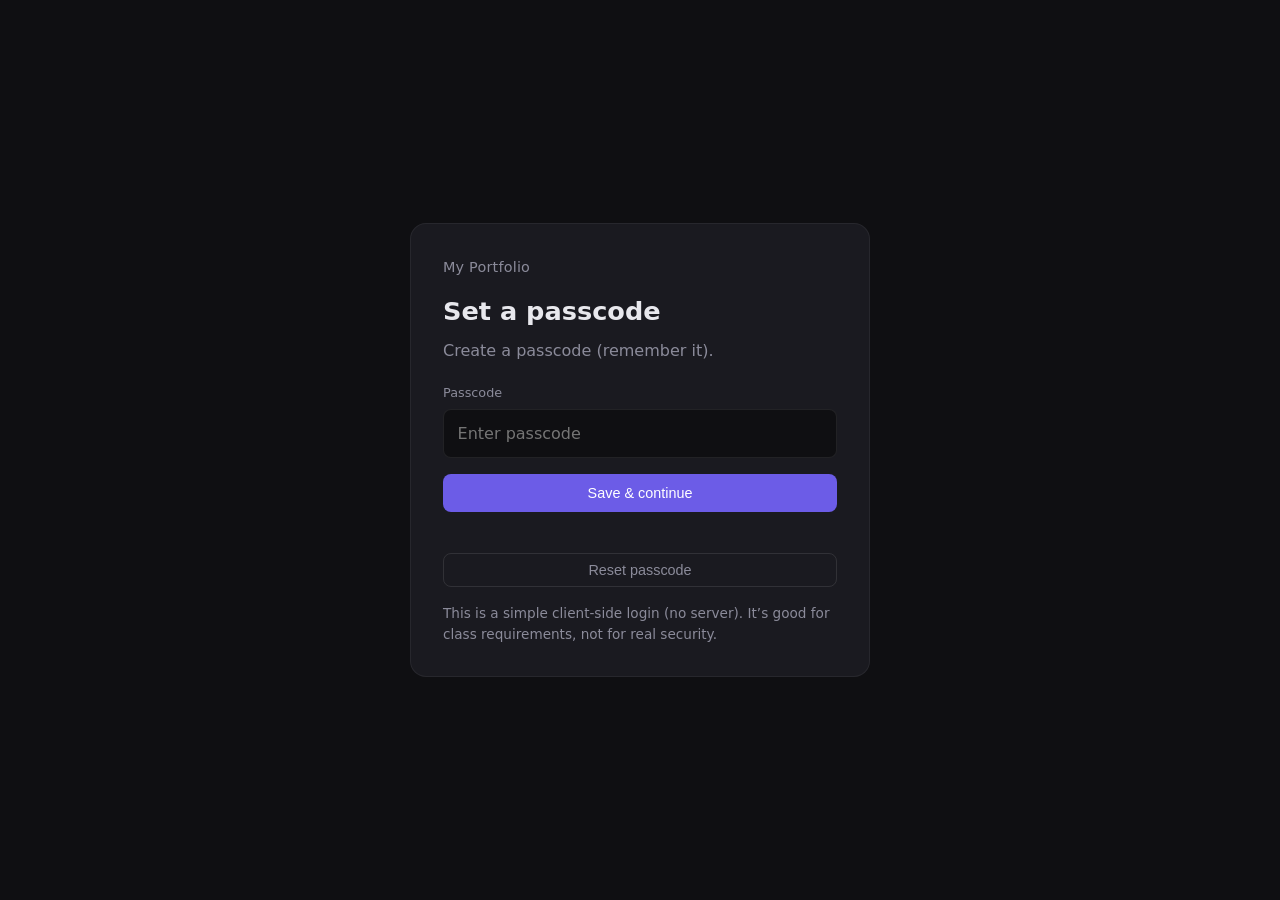
==== index.html @ b2ef89b5 "Update portfolio features" ====
<!DOCTYPE html>
<html lang="en">
<head>
  <meta charset="UTF-8">
  <meta name="viewport" content="width=device-width, initial-scale=1.0">
  <title>My Portfolio</title>
  <link rel="stylesheet" href="styles.css">
</head>
<body>
  <header class="header">
    <nav class="nav">
      <div class="nav-links">
        <a href="#home">Home</a>
        <a href="#profile">Profile</a>
        <a href="#work">Quizzes & Activities</a>
      </div>
      <button type="button" class="nav-logout hidden" id="btn-logout">Logout</button>
    </nav>
  </header>

  <main>
    <section id="home" class="hero section-reveal visible">
      <h1>My Portfolio</h1>
      <p class="hero-tagline">Welcome</p>
    </section>

    <section id="profile" class="profile-section section-reveal">
      <div class="profile-card">
        <div class="profile-view">
          <div class="profile-avatar-wrap">
            <img id="profile-avatar" class="profile-avatar" src="" alt="">
            <span class="profile-avatar-placeholder" id="avatar-placeholder">?</span>
          </div>
          <h2 id="profile-name" class="profile-name">Your Name</h2>
          <p id="profile-tagline" class="profile-tagline">Short tagline</p>
          <p id="profile-bio" class="profile-bio">A few lines about you. Click Edit profile to change this.</p>
          <button type="button" class="btn-edit" id="btn-edit-profile" aria-label="Edit profile">Edit profile</button>
        </div>
        <div class="profile-edit hidden" id="profile-edit">
          <div class="profile-avatar-wrap">
            <img id="profile-avatar-edit" class="profile-avatar" src="" alt="">
            <span class="profile-avatar-placeholder" id="avatar-placeholder-edit">?</span>
            <label class="avatar-upload" for="avatar-input">Change photo</label>
            <input type="file" id="avatar-input" accept="image/*" hidden>
          </div>
          <label class="edit-label">Name</label>
          <input type="text" id="input-name" class="edit-input" placeholder="Your name" maxlength="80">
          <label class="edit-label">Tagline</label>
          <input type="text" id="input-tagline" class="edit-input" placeholder="Short tagline" maxlength="120">
          <label class="edit-label">Bio</label>
          <textarea id="input-bio" class="edit-textarea" placeholder="A few lines about you" rows="4"></textarea>
          <div class="edit-actions">
            <button type="button" class="btn-cancel" id="btn-cancel-profile">Cancel</button>
            <button type="button" class="btn-save" id="btn-save-profile">Save</button>
          </div>
        </div>
      </div>
    </section>

    <section id="work" class="work section-reveal">
      <h2>Quizzes & Activities</h2>
      <p class="work-intro">Attach pictures of your quizzes and activities. They will appear below.</p>

      <div class="stats" aria-label="Statistics">
        <div class="stat-card">
          <div class="stat-label">Total uploads</div>
          <div class="stat-value" id="stat-total">0</div>
        </div>
        <div class="stat-card">
          <div class="stat-label">Quizzes</div>
          <div class="stat-value" id="stat-quizzes">0</div>
        </div>
        <div class="stat-card">
          <div class="stat-label">Activities</div>
          <div class="stat-value" id="stat-activities">0</div>
        </div>
      </div>

      <div class="attach-area">
        <button type="button" class="attach-btn" id="attach-trigger">
          <span class="attach-icon">+</span>
          Attach a picture
        </button>
        <input type="file" id="file-input" accept="image/*" multiple hidden>
      </div>

      <div class="modal hidden" id="type-modal" aria-hidden="true">
        <div class="modal-backdrop" id="type-modal-backdrop"></div>
        <div class="modal-dialog" role="dialog" aria-modal="true" aria-labelledby="type-modal-title">
          <h3 class="modal-title" id="type-modal-title">What are you uploading?</h3>
          <p class="modal-subtitle">Choose a type so it counts in your statistics.</p>
          <div class="modal-actions">
            <button type="button" class="chip active" id="modal-quiz">Quiz</button>
            <button type="button" class="chip" id="modal-activity">Activity</button>
          </div>
          <button type="button" class="btn-cancel modal-cancel" id="modal-cancel">Cancel</button>
        </div>
      </div>

      <div id="gallery" class="gallery"></div>
    </section>
  </main>

  <footer class="footer">
    <p>Portfolio — Deployed on Vercel</p>
  </footer>

  <script src="script.js"></script>
</body>
</html>
---- styles.css ----
* {
  box-sizing: border-box;
  margin: 0;
  padding: 0;
}

:root {
  --bg: #0f0f12;
  --surface: #1a1a20;
  --text: #e8e8ed;
  --muted: #8b8b9a;
  --accent: #6c5ce7;
  --accent-hover: #5b4cdb;
  --ease: 0.2s ease;
}

html {
  scroll-behavior: smooth;
}

body {
  font-family: "Segoe UI", system-ui, sans-serif;
  background: var(--bg);
  color: var(--text);
  line-height: 1.6;
  min-height: 100vh;
}

.header {
  position: sticky;
  top: 0;
  background: rgba(15, 15, 18, 0.9);
  backdrop-filter: blur(8px);
  border-bottom: 1px solid rgba(255, 255, 255, 0.06);
  z-index: 10;
}

.nav {
  max-width: 900px;
  margin: 0 auto;
  padding: 1rem 1.5rem;
  display: flex;
  align-items: center;
  justify-content: space-between;
  gap: 1.5rem;
}

.nav-links {
  display: flex;
  gap: 1.5rem;
  align-items: center;
}

.nav-logout {
  padding: 0.45rem 0.9rem;
  background: transparent;
  color: var(--muted);
  border: 1px solid rgba(255, 255, 255, 0.12);
  border-radius: 999px;
  cursor: pointer;
  font-size: 0.9rem;
  transition: border-color var(--ease), color var(--ease), transform var(--ease), background var(--ease);
}

.nav-logout:hover,
.nav-logout:focus-visible {
  color: var(--text);
  border-color: rgba(255, 255, 255, 0.2);
  background: rgba(255, 255, 255, 0.04);
  outline: none;
}

.nav-logout:active {
  transform: scale(0.98);
}

.nav a {
  position: relative;
  padding: 0.25rem 0;
  color: var(--muted);
  text-decoration: none;
  font-weight: 500;
  transition: color var(--ease);
}

.nav a::after {
  content: "";
  position: absolute;
  left: 0;
  bottom: 0;
  width: 0;
  height: 1px;
  background: var(--accent);
  transition: width var(--ease);
}

.nav a:hover,
.nav a:focus-visible {
  color: var(--accent);
}

.nav a:hover::after,
.nav a:focus-visible::after {
  width: 100%;
}

.nav a:focus-visible {
  outline: none;
}

.hero {
  padding: 4rem 1.5rem;
  text-align: center;
  max-width: 900px;
  margin: 0 auto;
}

.hero h1 {
  font-size: 2.5rem;
  font-weight: 700;
  margin-bottom: 0.5rem;
}

.hero p {
  color: var(--muted);
  font-size: 1.1rem;
}

/* Profile */
.profile-section {
  max-width: 560px;
  margin: 0 auto;
  padding: 3rem 1.5rem;
}

.profile-card {
  background: var(--surface);
  border-radius: 16px;
  padding: 2rem;
  border: 1px solid rgba(255, 255, 255, 0.06);
  transition: border-color var(--ease), box-shadow var(--ease);
}

.profile-card:hover {
  border-color: rgba(255, 255, 255, 0.08);
}

.profile-view {
  text-align: center;
}

.profile-avatar-wrap {
  position: relative;
  width: 88px;
  height: 88px;
  margin: 0 auto 1.25rem;
  border-radius: 50%;
  overflow: hidden;
  background: rgba(255, 255, 255, 0.06);
}

.profile-avatar,
.profile-avatar-placeholder {
  position: absolute;
  inset: 0;
  width: 100%;
  height: 100%;
  object-fit: cover;
}

.profile-avatar-placeholder {
  display: flex;
  align-items: center;
  justify-content: center;
  font-size: 2rem;
  color: var(--muted);
  font-weight: 300;
}

.profile-avatar-wrap:has(img[src]) {
  background: transparent;
}

.profile-avatar-wrap:has(img[src]) .profile-avatar-placeholder {
  display: none;
}

.profile-name {
  font-size: 1.5rem;
  font-weight: 600;
  margin-bottom: 0.25rem;
}

.profile-tagline {
  color: var(--muted);
  font-size: 0.95rem;
  margin-bottom: 1rem;
}

.profile-bio {
  color: var(--muted);
  font-size: 0.95rem;
  max-width: 40ch;
  margin: 0 auto 1.5rem;
  line-height: 1.65;
}

.btn-edit {
  padding: 0.5rem 1rem;
  background: transparent;
  color: var(--accent);
  border: 1px solid var(--accent);
  border-radius: 8px;
  font-size: 0.9rem;
  font-weight: 500;
  cursor: pointer;
  transition: background var(--ease), color var(--ease), transform var(--ease);
}

.btn-edit:hover,
.btn-edit:focus-visible {
  background: var(--accent);
  color: white;
  outline: none;
}

.btn-edit:active {
  transform: scale(0.98);
}

/* Profile edit form */
.profile-edit {
  text-align: left;
}

.profile-edit .profile-avatar-wrap {
  margin-bottom: 1.5rem;
}

.avatar-upload {
  display: inline-block;
  margin-top: 0.5rem;
  font-size: 0.85rem;
  color: var(--accent);
  cursor: pointer;
  transition: color var(--ease);
}

.avatar-upload:hover {
  color: var(--accent-hover);
}

.edit-label {
  display: block;
  font-size: 0.8rem;
  color: var(--muted);
  margin-bottom: 0.35rem;
  margin-top: 1rem;
}

.edit-label:first-of-type {
  margin-top: 0;
}

.edit-input,
.edit-textarea {
  width: 100%;
  padding: 0.65rem 0.85rem;
  background: var(--bg);
  border: 1px solid rgba(255, 255, 255, 0.08);
  border-radius: 8px;
  color: var(--text);
  font: inherit;
  transition: border-color var(--ease);
}

.edit-input:focus,
.edit-textarea:focus {
  outline: none;
  border-color: var(--accent);
}

.edit-textarea {
  resize: vertical;
  min-height: 100px;
}

.edit-actions {
  display: flex;
  gap: 0.75rem;
  margin-top: 1.5rem;
}

.btn-cancel {
  padding: 0.5rem 1rem;
  background: transparent;
  color: var(--muted);
  border: 1px solid rgba(255, 255, 255, 0.1);
  border-radius: 8px;
  font-size: 0.9rem;
  cursor: pointer;
  transition: border-color var(--ease), color var(--ease);
}

.btn-cancel:hover,
.btn-cancel:focus-visible {
  color: var(--text);
  border-color: rgba(255, 255, 255, 0.2);
  outline: none;
}

.btn-save {
  padding: 0.5rem 1.25rem;
  background: var(--accent);
  color: white;
  border: none;
  border-radius: 8px;
  font-size: 0.9rem;
  font-weight: 500;
  cursor: pointer;
  transition: background var(--ease), transform var(--ease);
}

.btn-save:hover,
.btn-save:focus-visible {
  background: var(--accent-hover);
  outline: none;
}

.btn-save:active {
  transform: scale(0.98);
}

.hidden {
  display: none !important;
}

/* Section reveal */
.section-reveal {
  opacity: 0;
  transform: translateY(12px);
  transition: opacity 0.4s ease, transform 0.4s ease;
}

.section-reveal.visible {
  opacity: 1;
  transform: translateY(0);
}

.work {
  max-width: 900px;
  margin: 0 auto;
  padding: 3rem 1.5rem;
  padding-bottom: 4rem;
}

.work h2 {
  font-size: 1.5rem;
  margin-bottom: 0.5rem;
}

.work-intro {
  color: var(--muted);
  margin-bottom: 1.5rem;
}

.stats {
  display: grid;
  grid-template-columns: repeat(3, minmax(0, 1fr));
  gap: 0.75rem;
  margin-bottom: 1rem;
}

.stat-card {
  background: var(--surface);
  border-radius: 12px;
  padding: 0.9rem 1rem;
  border: 1px solid rgba(255, 255, 255, 0.06);
  transition: border-color var(--ease), transform var(--ease);
}

.stat-card:hover {
  border-color: rgba(255, 255, 255, 0.1);
  transform: translateY(-1px);
}

.stat-label {
  color: var(--muted);
  font-size: 0.8rem;
  margin-bottom: 0.25rem;
}

.stat-value {
  font-size: 1.35rem;
  font-weight: 650;
  letter-spacing: 0.2px;
}

.type-picker {
  display: inline-flex;
  gap: 0.5rem;
  margin-bottom: 1.25rem;
}

.chip {
  padding: 0.45rem 0.85rem;
  border-radius: 999px;
  border: 1px solid rgba(255, 255, 255, 0.12);
  background: transparent;
  color: var(--muted);
  cursor: pointer;
  font-size: 0.9rem;
  transition: border-color var(--ease), color var(--ease), background var(--ease), transform var(--ease);
}

.chip:hover,
.chip:focus-visible {
  color: var(--text);
  border-color: rgba(255, 255, 255, 0.2);
  background: rgba(255, 255, 255, 0.04);
  outline: none;
}

.chip.active {
  border-color: rgba(108, 92, 231, 0.55);
  background: rgba(108, 92, 231, 0.18);
  color: var(--text);
}

.chip:active {
  transform: scale(0.98);
}

/* Upload type modal */
.modal {
  position: fixed;
  inset: 0;
  z-index: 50;
  display: grid;
  place-items: center;
  padding: 1.5rem;
}

.modal-backdrop {
  position: absolute;
  inset: 0;
  background: rgba(0, 0, 0, 0.55);
  backdrop-filter: blur(6px);
}

.modal-dialog {
  position: relative;
  width: 100%;
  max-width: 520px;
  background: var(--surface);
  border: 1px solid rgba(255, 255, 255, 0.08);
  border-radius: 16px;
  padding: 1.5rem;
  box-shadow: 0 18px 60px rgba(0, 0, 0, 0.45);
  transform: translateY(0);
  transition: transform 0.18s ease, border-color var(--ease);
}

.modal-dialog:hover {
  border-color: rgba(255, 255, 255, 0.12);
}

.modal-title {
  font-size: 1.1rem;
  margin-bottom: 0.35rem;
}

.modal-subtitle {
  color: var(--muted);
  font-size: 0.92rem;
  margin-bottom: 1rem;
}

.modal-actions {
  display: flex;
  gap: 0.75rem;
  margin-bottom: 1rem;
}

.modal-cancel {
  width: 100%;
}

.attach-area {
  margin-bottom: 2rem;
}

.attach-btn {
  display: inline-flex;
  align-items: center;
  gap: 0.5rem;
  padding: 0.75rem 1.25rem;
  background: var(--accent);
  color: white;
  border-radius: 8px;
  font-weight: 600;
  cursor: pointer;
  transition: background var(--ease), transform var(--ease);
  border: none;
  font-size: 1rem;
}

.attach-btn:hover,
.attach-btn:focus-visible {
  background: var(--accent-hover);
  transform: scale(1.02);
  outline: none;
}

.attach-btn:active {
  transform: scale(0.98);
}

.attach-icon {
  font-size: 1.25rem;
  line-height: 1;
}

.gallery {
  display: grid;
  grid-template-columns: repeat(auto-fill, minmax(220px, 1fr));
  gap: 1rem;
}

.gallery-item {
  background: var(--surface);
  border-radius: 12px;
  overflow: hidden;
  border: 1px solid rgba(255, 255, 255, 0.06);
  transition: transform var(--ease), border-color var(--ease), box-shadow var(--ease);
}

.gallery-item:hover {
  transform: translateY(-2px);
  border-color: rgba(255, 255, 255, 0.1);
  box-shadow: 0 8px 24px rgba(0, 0, 0, 0.3);
}

.gallery-item img {
  width: 100%;
  height: 200px;
  object-fit: cover;
  display: block;
}

.gallery-item figcaption {
  padding: 0.75rem;
  font-size: 0.85rem;
  color: var(--muted);
}

.badge {
  display: inline-flex;
  align-items: center;
  gap: 0.35rem;
  padding: 0.2rem 0.55rem;
  border-radius: 999px;
  border: 1px solid rgba(255, 255, 255, 0.12);
  font-size: 0.75rem;
  color: var(--muted);
  margin-right: 0.5rem;
}

.badge.quiz {
  border-color: rgba(108, 92, 231, 0.55);
  color: rgba(232, 232, 237, 0.9);
}

.badge.activity {
  border-color: rgba(255, 255, 255, 0.18);
  color: rgba(232, 232, 237, 0.9);
}

.gallery-actions {
  float: right;
}

.btn-icon {
  background: transparent;
  border: 1px solid rgba(255, 255, 255, 0.12);
  color: var(--muted);
  width: 28px;
  height: 28px;
  border-radius: 8px;
  cursor: pointer;
  transition: border-color var(--ease), color var(--ease), background var(--ease), transform var(--ease);
}

.btn-icon:hover,
.btn-icon:focus-visible {
  color: var(--text);
  border-color: rgba(255, 255, 255, 0.2);
  background: rgba(255, 255, 255, 0.04);
  outline: none;
}

.btn-icon:active {
  transform: scale(0.98);
}

/* Login page */
.login-page {
  min-height: 100vh;
}

.login-wrap {
  min-height: 100vh;
  display: grid;
  place-items: center;
  padding: 2rem 1.5rem;
}

.login-card {
  width: 100%;
  max-width: 460px;
  background: var(--surface);
  border-radius: 16px;
  border: 1px solid rgba(255, 255, 255, 0.06);
  padding: 2rem;
}

.login-brand {
  color: var(--muted);
  font-size: 0.9rem;
  letter-spacing: 0.2px;
  margin-bottom: 0.75rem;
}

.login-title {
  font-size: 1.6rem;
  margin-bottom: 0.35rem;
}

.login-subtitle {
  color: var(--muted);
  margin-bottom: 1.25rem;
}

.login-form {
  margin-bottom: 0.75rem;
}

.login-btn {
  width: 100%;
  margin-top: 1rem;
  padding-top: 0.7rem;
  padding-bottom: 0.7rem;
}

.login-message {
  margin-top: 0.75rem;
  color: var(--muted);
  font-size: 0.9rem;
  min-height: 1.2em;
}

.login-reset {
  width: 100%;
}

.login-note {
  margin-top: 1rem;
  color: var(--muted);
  font-size: 0.85rem;
  line-height: 1.5;
}

.gallery-empty {
  color: var(--muted);
  font-style: italic;
  padding: 2rem;
  text-align: center;
  background: var(--surface);
  border-radius: 12px;
  border: 1px dashed rgba(255, 255, 255, 0.1);
  transition: border-color var(--ease);
}

.gallery-empty:hover {
  border-color: rgba(255, 255, 255, 0.15);
}

.footer {
  text-align: center;
  padding: 2rem;
  color: var(--muted);
  font-size: 0.9rem;
  border-top: 1px solid rgba(255, 255, 255, 0.06);
}

@media (max-width: 600px) {
  .hero h1 {
    font-size: 1.75rem;
  }

  .stats {
    grid-template-columns: 1fr;
  }

  .profile-card {
    padding: 1.5rem;
  }

  .gallery {
    grid-template-columns: 1fr;
  }
}
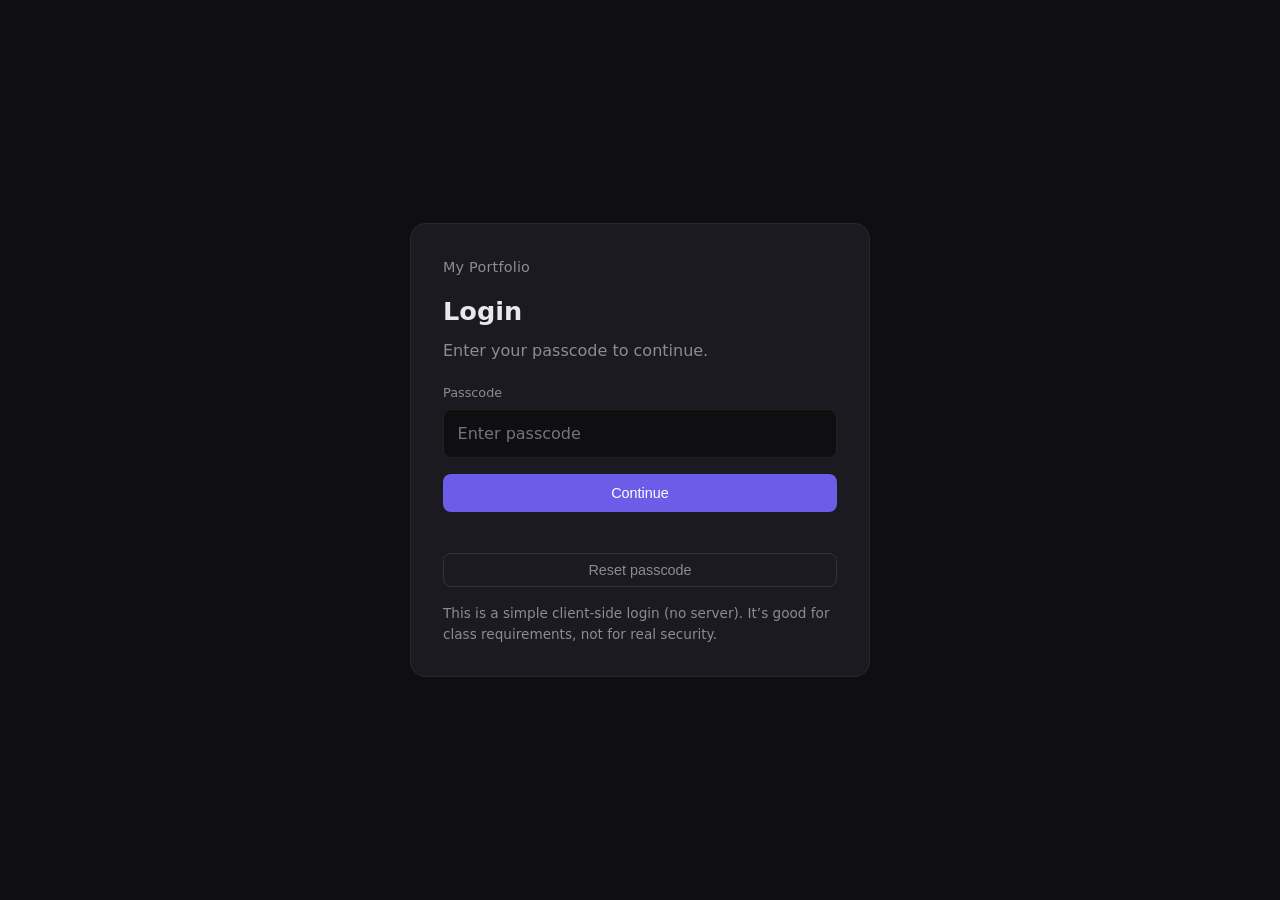
==== commit 464e73fd: "wow" ====
--- a/index.html
+++ b/index.html
@@ -3,7 +3,7 @@
 <head>
   <meta charset="UTF-8">
   <meta name="viewport" content="width=device-width, initial-scale=1.0">
-  <title>My Portfolio</title>
+  <title>Errol Yu | Portfolio</title>
   <link rel="stylesheet" href="styles.css">
 </head>
 <body>
@@ -12,6 +12,7 @@
       <div class="nav-links">
         <a href="#home">Home</a>
         <a href="#profile">Profile</a>
+        <a href="#music">Music</a>
         <a href="#work">Quizzes & Activities</a>
       </div>
       <button type="button" class="nav-logout hidden" id="btn-logout">Logout</button>
@@ -21,45 +22,45 @@
   <main>
     <section id="home" class="hero section-reveal visible">
       <h1>My Portfolio</h1>
-      <p class="hero-tagline">Welcome</p>
+      <p class="hero-tagline" id="hero-greeting">Welcome</p>
     </section>
 
     <section id="profile" class="profile-section section-reveal">
       <div class="profile-card">
         <div class="profile-view">
           <div class="profile-avatar-wrap">
-            <img id="profile-avatar" class="profile-avatar" src="" alt="">
-            <span class="profile-avatar-placeholder" id="avatar-placeholder">?</span>
+            <img id="profile-avatar" class="profile-avatar" src="uploads/Image.1.jpg" alt="Errol Yu">
+            <img class="profile-avatar avatar-hover" src="uploads/Image.2.jpg" alt="Errol Yu Hover">
           </div>
-          <h2 id="profile-name" class="profile-name">Your Name</h2>
-          <p id="profile-tagline" class="profile-tagline">Short tagline</p>
-          <p id="profile-bio" class="profile-bio">A few lines about you. Click Edit profile to change this.</p>
-          <button type="button" class="btn-edit" id="btn-edit-profile" aria-label="Edit profile">Edit profile</button>
+          
+          <h2 class="profile-name">Errol Yu</h2>
+          <p class="profile-tagline">DfnltyNotKatsu</p>
+          <p class="profile-bio">
+            I am a BSIT Student from Quezon City University, 
+            and this is my website for compiling activities and quizzes.
+          </p>
+
+          <div class="profile-links">
+            <a href="https://github.com/DfntlyNotErrol" target="_blank" class="btn-link">GitHub</a>
+            <a href="mailto:yu.errol.t@gmail.com" class="btn-link">Email Me</a>
+          </div>
         </div>
-        <div class="profile-edit hidden" id="profile-edit">
-          <div class="profile-avatar-wrap">
-            <img id="profile-avatar-edit" class="profile-avatar" src="" alt="">
-            <span class="profile-avatar-placeholder" id="avatar-placeholder-edit">?</span>
-            <label class="avatar-upload" for="avatar-input">Change photo</label>
-            <input type="file" id="avatar-input" accept="image/*" hidden>
-          </div>
-          <label class="edit-label">Name</label>
-          <input type="text" id="input-name" class="edit-input" placeholder="Your name" maxlength="80">
-          <label class="edit-label">Tagline</label>
-          <input type="text" id="input-tagline" class="edit-input" placeholder="Short tagline" maxlength="120">
-          <label class="edit-label">Bio</label>
-          <textarea id="input-bio" class="edit-textarea" placeholder="A few lines about you" rows="4"></textarea>
-          <div class="edit-actions">
-            <button type="button" class="btn-cancel" id="btn-cancel-profile">Cancel</button>
-            <button type="button" class="btn-save" id="btn-save-profile">Save</button>
-          </div>
+      </div>
+    </section>
+
+    <section id="music" class="music-section section-reveal">
+      <div class="music-container">
+        <h2>Now Playing</h2>
+        <p class="music-intro">A glimpse into what I listen to while coding.</p>
+        <div class="spotify-embed">
+          <iframe style="border-radius:12px" src="https://open.spotify.com/playlist/6f2dAMgB3c8HOPJSDBCKBT?si=5d138cff4ace45e7" width="100%" height="152" frameBorder="0" allowfullscreen="" allow="autoplay; clipboard-write; encrypted-media; fullscreen; picture-in-picture" loading="lazy"></iframe>
         </div>
       </div>
     </section>
 
     <section id="work" class="work section-reveal">
       <h2>Quizzes & Activities</h2>
-      <p class="work-intro">Attach pictures of your quizzes and activities. They will appear below.</p>
+      <p class="work-intro">Your compiled coursework appears below.</p>
 
       <div class="stats" aria-label="Statistics">
         <div class="stat-card">
@@ -76,35 +77,14 @@
         </div>
       </div>
 
-      <div class="attach-area">
-        <button type="button" class="attach-btn" id="attach-trigger">
-          <span class="attach-icon">+</span>
-          Attach a picture
-        </button>
-        <input type="file" id="file-input" accept="image/*" multiple hidden>
-      </div>
-
-      <div class="modal hidden" id="type-modal" aria-hidden="true">
-        <div class="modal-backdrop" id="type-modal-backdrop"></div>
-        <div class="modal-dialog" role="dialog" aria-modal="true" aria-labelledby="type-modal-title">
-          <h3 class="modal-title" id="type-modal-title">What are you uploading?</h3>
-          <p class="modal-subtitle">Choose a type so it counts in your statistics.</p>
-          <div class="modal-actions">
-            <button type="button" class="chip active" id="modal-quiz">Quiz</button>
-            <button type="button" class="chip" id="modal-activity">Activity</button>
-          </div>
-          <button type="button" class="btn-cancel modal-cancel" id="modal-cancel">Cancel</button>
-        </div>
-      </div>
-
       <div id="gallery" class="gallery"></div>
     </section>
   </main>
 
   <footer class="footer">
-    <p>Portfolio — Deployed on Vercel</p>
+    <p>Errol Yu — BSIT Portfolio</p>
   </footer>
 
   <script src="script.js"></script>
 </body>
-</html>
+</html>
--- a/styles.css
+++ b/styles.css
@@ -126,7 +126,9 @@
   font-size: 1.1rem;
 }
 
-/* Profile */
+/* ==========================================
+   PROFILE (Updated for Hover Transition)
+   ========================================== */
 .profile-section {
   max-width: 560px;
   margin: 0 auto;
@@ -157,18 +159,39 @@
   border-radius: 50%;
   overflow: hidden;
   background: rgba(255, 255, 255, 0.06);
-}
-
-.profile-avatar,
+  cursor: pointer;
+}
+
+.profile-avatar {
+  position: absolute;
+  inset: 0;
+  width: 100%;
+  height: 100%;
+  object-fit: cover;
+  transition: opacity 0.4s ease-in-out, transform 0.4s ease;
+  z-index: 1;
+}
+
+/* The second image (hidden by default) */
+.avatar-hover {
+  opacity: 0;
+  z-index: 2;
+  transform: scale(1.1); /* Subtle zoom effect for the second image */
+}
+
+/* Hover logic: Fade Image 1 out, Fade Image 2 in */
+.profile-avatar-wrap:hover .avatar-hover {
+  opacity: 1;
+  transform: scale(1);
+}
+
+.profile-avatar-wrap:hover #profile-avatar {
+  opacity: 0;
+}
+
 .profile-avatar-placeholder {
   position: absolute;
   inset: 0;
-  width: 100%;
-  height: 100%;
-  object-fit: cover;
-}
-
-.profile-avatar-placeholder {
   display: flex;
   align-items: center;
   justify-content: center;
@@ -185,6 +208,10 @@
   display: none;
 }
 
+/* ==========================================
+   REST OF CSS (Unchanged)
+   ========================================== */
+
 .profile-name {
   font-size: 1.5rem;
   font-weight: 600;
@@ -203,6 +230,25 @@
   max-width: 40ch;
   margin: 0 auto 1.5rem;
   line-height: 1.65;
+}
+
+.profile-actions {
+  display: inline-flex;
+  gap: 0.75rem;
+  align-items: center;
+  justify-content: center;
+}
+
+.btn-avatar {
+  border-color: rgba(255, 255, 255, 0.18);
+  color: var(--text);
+  opacity: 0.9;
+}
+
+.btn-avatar:hover,
+.btn-avatar:focus-visible {
+  background: rgba(255, 255, 255, 0.06);
+  color: var(--text);
 }
 
 .btn-edit {
@@ -228,7 +274,6 @@
   transform: scale(0.98);
 }
 
-/* Profile edit form */
 .profile-edit {
   text-align: left;
 }
@@ -335,7 +380,6 @@
   display: none !important;
 }
 
-/* Section reveal */
 .section-reveal {
   opacity: 0;
   transform: translateY(12px);
@@ -431,7 +475,6 @@
   transform: scale(0.98);
 }
 
-/* Upload type modal */
 .modal {
   position: fixed;
   inset: 0;
@@ -603,7 +646,6 @@
   transform: scale(0.98);
 }
 
-/* Login page */
 .login-page {
   min-height: 100vh;
 }
@@ -709,4 +751,4 @@
   .gallery {
     grid-template-columns: 1fr;
   }
-}
+}
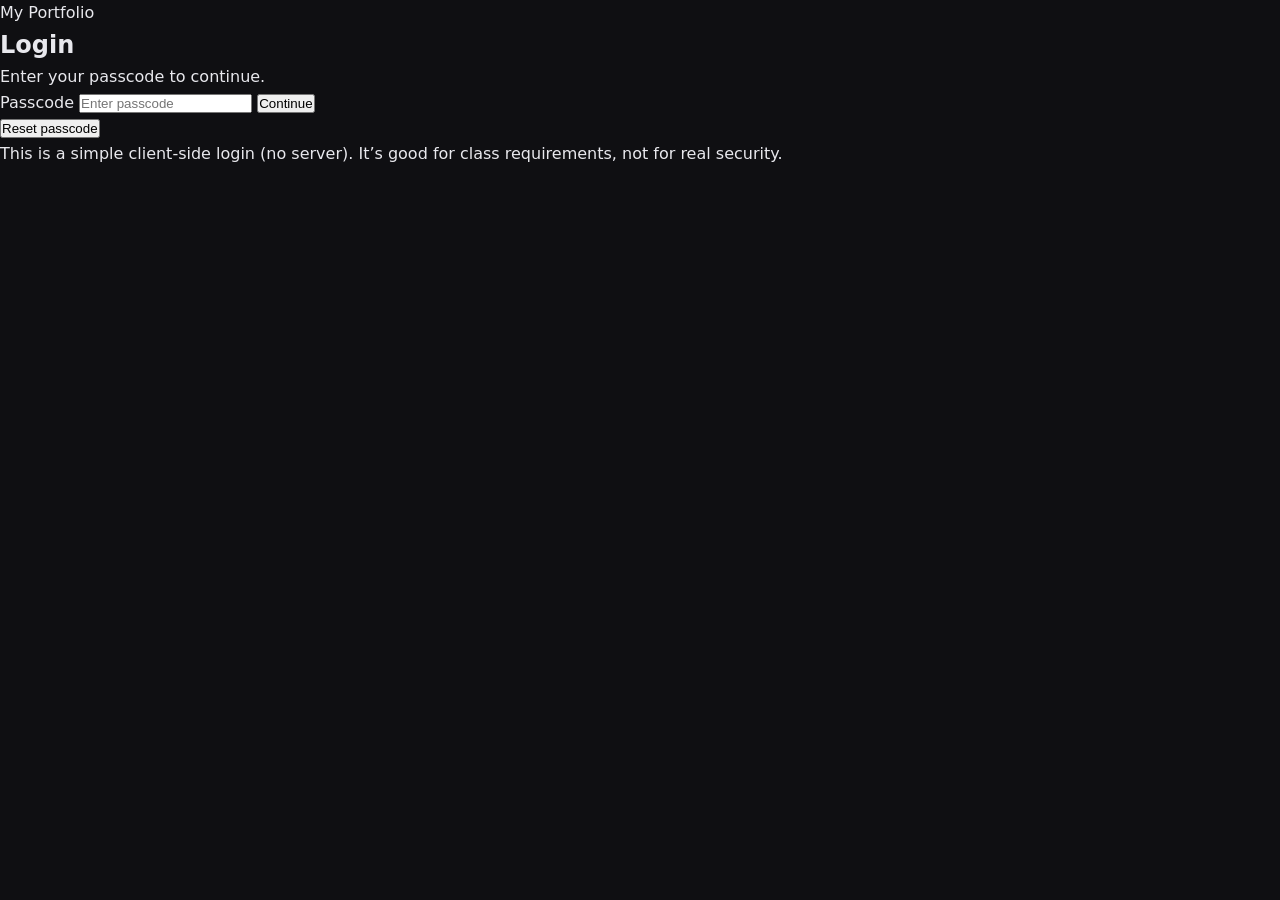
==== commit 91011522: "lopet" ====
--- a/index.html
+++ b/index.html
@@ -42,7 +42,7 @@
 
           <div class="profile-links">
             <a href="https://github.com/DfntlyNotErrol" target="_blank" class="btn-link">GitHub</a>
-            <a href="mailto:yu.errol.t@gmail.com" class="btn-link">Email Me</a>
+            <a href="mailto:errol.yu@qcu.edu.ph" class="btn-link">Email Me</a>
           </div>
         </div>
       </div>
@@ -53,7 +53,16 @@
         <h2>Now Playing</h2>
         <p class="music-intro">A glimpse into what I listen to while coding.</p>
         <div class="spotify-embed">
-          <iframe style="border-radius:12px" src="https://open.spotify.com/playlist/6f2dAMgB3c8HOPJSDBCKBT?si=5d138cff4ace45e7" width="100%" height="152" frameBorder="0" allowfullscreen="" allow="autoplay; clipboard-write; encrypted-media; fullscreen; picture-in-picture" loading="lazy"></iframe>
+          <iframe 
+            style="border-radius:12px" 
+            src="https://open.spotify.com/embed/playlist/6f2dAMgB3c8HOPJSDBckBT?utm_source=generator" 
+            width="100%" 
+            height="352" 
+            frameBorder="0" 
+            allowfullscreen="" 
+            allow="autoplay; clipboard-write; encrypted-media; fullscreen; picture-in-picture" 
+            loading="lazy">
+          </iframe>
         </div>
       </div>
     </section>
--- a/styles.css
+++ b/styles.css
@@ -14,9 +14,7 @@
   --ease: 0.2s ease;
 }
 
-html {
-  scroll-behavior: smooth;
-}
+html { scroll-behavior: smooth; }
 
 body {
   font-family: "Segoe UI", system-ui, sans-serif;
@@ -42,71 +40,18 @@
   display: flex;
   align-items: center;
   justify-content: space-between;
-  gap: 1.5rem;
-}
-
-.nav-links {
-  display: flex;
-  gap: 1.5rem;
-  align-items: center;
-}
-
-.nav-logout {
-  padding: 0.45rem 0.9rem;
-  background: transparent;
-  color: var(--muted);
-  border: 1px solid rgba(255, 255, 255, 0.12);
-  border-radius: 999px;
-  cursor: pointer;
-  font-size: 0.9rem;
-  transition: border-color var(--ease), color var(--ease), transform var(--ease), background var(--ease);
-}
-
-.nav-logout:hover,
-.nav-logout:focus-visible {
-  color: var(--text);
-  border-color: rgba(255, 255, 255, 0.2);
-  background: rgba(255, 255, 255, 0.04);
-  outline: none;
-}
-
-.nav-logout:active {
-  transform: scale(0.98);
-}
+}
+
+.nav-links { display: flex; gap: 1.5rem; }
 
 .nav a {
-  position: relative;
-  padding: 0.25rem 0;
   color: var(--muted);
   text-decoration: none;
   font-weight: 500;
   transition: color var(--ease);
 }
 
-.nav a::after {
-  content: "";
-  position: absolute;
-  left: 0;
-  bottom: 0;
-  width: 0;
-  height: 1px;
-  background: var(--accent);
-  transition: width var(--ease);
-}
-
-.nav a:hover,
-.nav a:focus-visible {
-  color: var(--accent);
-}
-
-.nav a:hover::after,
-.nav a:focus-visible::after {
-  width: 100%;
-}
-
-.nav a:focus-visible {
-  outline: none;
-}
+.nav a:hover { color: var(--accent); }
 
 .hero {
   padding: 4rem 1.5rem;
@@ -115,39 +60,16 @@
   margin: 0 auto;
 }
 
-.hero h1 {
-  font-size: 2.5rem;
-  font-weight: 700;
-  margin-bottom: 0.5rem;
-}
-
-.hero p {
-  color: var(--muted);
-  font-size: 1.1rem;
-}
-
-/* ==========================================
-   PROFILE (Updated for Hover Transition)
-   ========================================== */
-.profile-section {
-  max-width: 560px;
-  margin: 0 auto;
-  padding: 3rem 1.5rem;
-}
+.hero h1 { font-size: 2.5rem; margin-bottom: 0.5rem; }
+
+/* Profile Section */
+.profile-section { max-width: 560px; margin: 0 auto; padding: 3rem 1.5rem; }
 
 .profile-card {
   background: var(--surface);
   border-radius: 16px;
   padding: 2rem;
   border: 1px solid rgba(255, 255, 255, 0.06);
-  transition: border-color var(--ease), box-shadow var(--ease);
-}
-
-.profile-card:hover {
-  border-color: rgba(255, 255, 255, 0.08);
-}
-
-.profile-view {
   text-align: center;
 }
 
@@ -158,8 +80,6 @@
   margin: 0 auto 1.25rem;
   border-radius: 50%;
   overflow: hidden;
-  background: rgba(255, 255, 255, 0.06);
-  cursor: pointer;
 }
 
 .profile-avatar {
@@ -168,401 +88,81 @@
   width: 100%;
   height: 100%;
   object-fit: cover;
-  transition: opacity 0.4s ease-in-out, transform 0.4s ease;
-  z-index: 1;
-}
-
-/* The second image (hidden by default) */
-.avatar-hover {
-  opacity: 0;
-  z-index: 2;
-  transform: scale(1.1); /* Subtle zoom effect for the second image */
-}
-
-/* Hover logic: Fade Image 1 out, Fade Image 2 in */
-.profile-avatar-wrap:hover .avatar-hover {
-  opacity: 1;
-  transform: scale(1);
-}
-
-.profile-avatar-wrap:hover #profile-avatar {
-  opacity: 0;
-}
-
-.profile-avatar-placeholder {
-  position: absolute;
-  inset: 0;
+  transition: opacity 0.4s ease;
+}
+
+.avatar-hover { opacity: 0; z-index: 2; }
+
+.profile-avatar-wrap:hover .avatar-hover { opacity: 1; }
+
+.profile-name { font-size: 1.5rem; margin-bottom: 0.25rem; }
+
+.profile-tagline { color: var(--muted); margin-bottom: 1rem; }
+
+.profile-bio { color: var(--muted); font-size: 0.95rem; margin-bottom: 1.5rem; }
+
+/* Professional Links */
+.profile-links {
   display: flex;
-  align-items: center;
+  gap: 1rem;
   justify-content: center;
-  font-size: 2rem;
-  color: var(--muted);
-  font-weight: 300;
-}
-
-.profile-avatar-wrap:has(img[src]) {
-  background: transparent;
-}
-
-.profile-avatar-wrap:has(img[src]) .profile-avatar-placeholder {
-  display: none;
-}
-
-/* ==========================================
-   REST OF CSS (Unchanged)
-   ========================================== */
-
-.profile-name {
-  font-size: 1.5rem;
+}
+
+.btn-link {
+  padding: 0.6rem 1.2rem;
+  border-radius: 8px;
+  background: rgba(108, 92, 231, 0.1);
+  color: var(--accent) !important;
+  text-decoration: none;
+  font-size: 0.9rem;
   font-weight: 600;
-  margin-bottom: 0.25rem;
-}
-
-.profile-tagline {
-  color: var(--muted);
-  font-size: 0.95rem;
-  margin-bottom: 1rem;
-}
-
-.profile-bio {
-  color: var(--muted);
-  font-size: 0.95rem;
-  max-width: 40ch;
-  margin: 0 auto 1.5rem;
-  line-height: 1.65;
-}
-
-.profile-actions {
-  display: inline-flex;
-  gap: 0.75rem;
-  align-items: center;
-  justify-content: center;
-}
-
-.btn-avatar {
-  border-color: rgba(255, 255, 255, 0.18);
-  color: var(--text);
-  opacity: 0.9;
-}
-
-.btn-avatar:hover,
-.btn-avatar:focus-visible {
-  background: rgba(255, 255, 255, 0.06);
-  color: var(--text);
-}
-
-.btn-edit {
-  padding: 0.5rem 1rem;
-  background: transparent;
-  color: var(--accent);
-  border: 1px solid var(--accent);
-  border-radius: 8px;
-  font-size: 0.9rem;
-  font-weight: 500;
-  cursor: pointer;
-  transition: background var(--ease), color var(--ease), transform var(--ease);
-}
-
-.btn-edit:hover,
-.btn-edit:focus-visible {
+  border: 1px solid rgba(108, 92, 231, 0.4);
+  transition: all var(--ease);
+}
+
+.btn-link:hover {
   background: var(--accent);
-  color: white;
-  outline: none;
-}
-
-.btn-edit:active {
-  transform: scale(0.98);
-}
-
-.profile-edit {
-  text-align: left;
-}
-
-.profile-edit .profile-avatar-wrap {
-  margin-bottom: 1.5rem;
-}
-
-.avatar-upload {
-  display: inline-block;
-  margin-top: 0.5rem;
-  font-size: 0.85rem;
-  color: var(--accent);
-  cursor: pointer;
-  transition: color var(--ease);
-}
-
-.avatar-upload:hover {
-  color: var(--accent-hover);
-}
-
-.edit-label {
-  display: block;
-  font-size: 0.8rem;
-  color: var(--muted);
-  margin-bottom: 0.35rem;
-  margin-top: 1rem;
-}
-
-.edit-label:first-of-type {
-  margin-top: 0;
-}
-
-.edit-input,
-.edit-textarea {
-  width: 100%;
-  padding: 0.65rem 0.85rem;
-  background: var(--bg);
-  border: 1px solid rgba(255, 255, 255, 0.08);
-  border-radius: 8px;
-  color: var(--text);
-  font: inherit;
-  transition: border-color var(--ease);
-}
-
-.edit-input:focus,
-.edit-textarea:focus {
-  outline: none;
-  border-color: var(--accent);
-}
-
-.edit-textarea {
-  resize: vertical;
-  min-height: 100px;
-}
-
-.edit-actions {
-  display: flex;
-  gap: 0.75rem;
-  margin-top: 1.5rem;
-}
-
-.btn-cancel {
-  padding: 0.5rem 1rem;
-  background: transparent;
-  color: var(--muted);
-  border: 1px solid rgba(255, 255, 255, 0.1);
-  border-radius: 8px;
-  font-size: 0.9rem;
-  cursor: pointer;
-  transition: border-color var(--ease), color var(--ease);
-}
-
-.btn-cancel:hover,
-.btn-cancel:focus-visible {
-  color: var(--text);
-  border-color: rgba(255, 255, 255, 0.2);
-  outline: none;
-}
-
-.btn-save {
-  padding: 0.5rem 1.25rem;
-  background: var(--accent);
-  color: white;
-  border: none;
-  border-radius: 8px;
-  font-size: 0.9rem;
-  font-weight: 500;
-  cursor: pointer;
-  transition: background var(--ease), transform var(--ease);
-}
-
-.btn-save:hover,
-.btn-save:focus-visible {
-  background: var(--accent-hover);
-  outline: none;
-}
-
-.btn-save:active {
-  transform: scale(0.98);
-}
-
-.hidden {
-  display: none !important;
-}
-
-.section-reveal {
-  opacity: 0;
-  transform: translateY(12px);
-  transition: opacity 0.4s ease, transform 0.4s ease;
-}
-
-.section-reveal.visible {
-  opacity: 1;
-  transform: translateY(0);
-}
-
-.work {
-  max-width: 900px;
+  color: white !important;
+  transform: translateY(-2px);
+}
+
+/* Music Section */
+.music-section {
+  max-width: 560px;
   margin: 0 auto;
-  padding: 3rem 1.5rem;
-  padding-bottom: 4rem;
-}
-
-.work h2 {
-  font-size: 1.5rem;
-  margin-bottom: 0.5rem;
-}
-
-.work-intro {
-  color: var(--muted);
-  margin-bottom: 1.5rem;
-}
+  padding: 2rem 1.5rem;
+  text-align: center;
+}
+
+.music-intro { color: var(--muted); font-size: 0.9rem; margin-bottom: 1.5rem; }
+
+.spotify-embed {
+  background: var(--surface);
+  padding: 1rem;
+  border-radius: 16px;
+  border: 1px solid rgba(255, 255, 255, 0.06);
+}
+
+/* Gallery Section */
+.work { max-width: 900px; margin: 0 auto; padding: 3rem 1.5rem; }
 
 .stats {
   display: grid;
-  grid-template-columns: repeat(3, minmax(0, 1fr));
+  grid-template-columns: repeat(3, 1fr);
   gap: 0.75rem;
-  margin-bottom: 1rem;
+  margin-bottom: 2rem;
 }
 
 .stat-card {
   background: var(--surface);
   border-radius: 12px;
-  padding: 0.9rem 1rem;
-  border: 1px solid rgba(255, 255, 255, 0.06);
-  transition: border-color var(--ease), transform var(--ease);
-}
-
-.stat-card:hover {
-  border-color: rgba(255, 255, 255, 0.1);
-  transform: translateY(-1px);
-}
-
-.stat-label {
-  color: var(--muted);
-  font-size: 0.8rem;
-  margin-bottom: 0.25rem;
-}
-
-.stat-value {
-  font-size: 1.35rem;
-  font-weight: 650;
-  letter-spacing: 0.2px;
-}
-
-.type-picker {
-  display: inline-flex;
-  gap: 0.5rem;
-  margin-bottom: 1.25rem;
-}
-
-.chip {
-  padding: 0.45rem 0.85rem;
-  border-radius: 999px;
-  border: 1px solid rgba(255, 255, 255, 0.12);
-  background: transparent;
-  color: var(--muted);
-  cursor: pointer;
-  font-size: 0.9rem;
-  transition: border-color var(--ease), color var(--ease), background var(--ease), transform var(--ease);
-}
-
-.chip:hover,
-.chip:focus-visible {
-  color: var(--text);
-  border-color: rgba(255, 255, 255, 0.2);
-  background: rgba(255, 255, 255, 0.04);
-  outline: none;
-}
-
-.chip.active {
-  border-color: rgba(108, 92, 231, 0.55);
-  background: rgba(108, 92, 231, 0.18);
-  color: var(--text);
-}
-
-.chip:active {
-  transform: scale(0.98);
-}
-
-.modal {
-  position: fixed;
-  inset: 0;
-  z-index: 50;
-  display: grid;
-  place-items: center;
-  padding: 1.5rem;
-}
-
-.modal-backdrop {
-  position: absolute;
-  inset: 0;
-  background: rgba(0, 0, 0, 0.55);
-  backdrop-filter: blur(6px);
-}
-
-.modal-dialog {
-  position: relative;
-  width: 100%;
-  max-width: 520px;
-  background: var(--surface);
-  border: 1px solid rgba(255, 255, 255, 0.08);
-  border-radius: 16px;
-  padding: 1.5rem;
-  box-shadow: 0 18px 60px rgba(0, 0, 0, 0.45);
-  transform: translateY(0);
-  transition: transform 0.18s ease, border-color var(--ease);
-}
-
-.modal-dialog:hover {
-  border-color: rgba(255, 255, 255, 0.12);
-}
-
-.modal-title {
-  font-size: 1.1rem;
-  margin-bottom: 0.35rem;
-}
-
-.modal-subtitle {
-  color: var(--muted);
-  font-size: 0.92rem;
-  margin-bottom: 1rem;
-}
-
-.modal-actions {
-  display: flex;
-  gap: 0.75rem;
-  margin-bottom: 1rem;
-}
-
-.modal-cancel {
-  width: 100%;
-}
-
-.attach-area {
-  margin-bottom: 2rem;
-}
-
-.attach-btn {
-  display: inline-flex;
-  align-items: center;
-  gap: 0.5rem;
-  padding: 0.75rem 1.25rem;
-  background: var(--accent);
-  color: white;
-  border-radius: 8px;
-  font-weight: 600;
-  cursor: pointer;
-  transition: background var(--ease), transform var(--ease);
-  border: none;
-  font-size: 1rem;
-}
-
-.attach-btn:hover,
-.attach-btn:focus-visible {
-  background: var(--accent-hover);
-  transform: scale(1.02);
-  outline: none;
-}
-
-.attach-btn:active {
-  transform: scale(0.98);
-}
-
-.attach-icon {
-  font-size: 1.25rem;
-  line-height: 1;
-}
+  padding: 1rem;
+  border: 1px solid rgba(255, 255, 255, 0.06);
+}
+
+.stat-label { color: var(--muted); font-size: 0.8rem; }
+
+.stat-value { font-size: 1.35rem; font-weight: 700; }
 
 .gallery {
   display: grid;
@@ -575,180 +175,38 @@
   border-radius: 12px;
   overflow: hidden;
   border: 1px solid rgba(255, 255, 255, 0.06);
-  transition: transform var(--ease), border-color var(--ease), box-shadow var(--ease);
-}
-
-.gallery-item:hover {
-  transform: translateY(-2px);
-  border-color: rgba(255, 255, 255, 0.1);
-  box-shadow: 0 8px 24px rgba(0, 0, 0, 0.3);
-}
-
-.gallery-item img {
-  width: 100%;
-  height: 200px;
-  object-fit: cover;
-  display: block;
-}
-
-.gallery-item figcaption {
-  padding: 0.75rem;
-  font-size: 0.85rem;
+}
+
+.gallery-item img { width: 100%; height: 200px; object-fit: cover; }
+
+.gallery-item figcaption { padding: 0.75rem; font-size: 0.85rem; color: var(--muted); }
+
+.badge {
+  padding: 0.2rem 0.5rem;
+  border-radius: 999px;
+  font-size: 0.7rem;
+  margin-right: 0.5rem;
+  border: 1px solid rgba(255, 255, 255, 0.1);
+}
+
+.badge.quiz { border-color: var(--accent); color: var(--accent); }
+
+.footer { text-align: center; padding: 2rem; color: var(--muted); font-size: 0.9rem; border-top: 1px solid rgba(255, 255, 255, 0.06); }
+
+.section-reveal { opacity: 0; transform: translateY(15px); transition: 0.5s ease; }
+.section-reveal.visible { opacity: 1; transform: translateY(0); }
+
+.nav-logout {
+  background: transparent;
   color: var(--muted);
-}
-
-.badge {
-  display: inline-flex;
-  align-items: center;
-  gap: 0.35rem;
-  padding: 0.2rem 0.55rem;
+  border: 1px solid rgba(255, 255, 255, 0.1);
+  padding: 0.4rem 1rem;
   border-radius: 999px;
-  border: 1px solid rgba(255, 255, 255, 0.12);
-  font-size: 0.75rem;
-  color: var(--muted);
-  margin-right: 0.5rem;
-}
-
-.badge.quiz {
-  border-color: rgba(108, 92, 231, 0.55);
-  color: rgba(232, 232, 237, 0.9);
-}
-
-.badge.activity {
-  border-color: rgba(255, 255, 255, 0.18);
-  color: rgba(232, 232, 237, 0.9);
-}
-
-.gallery-actions {
-  float: right;
-}
-
-.btn-icon {
-  background: transparent;
-  border: 1px solid rgba(255, 255, 255, 0.12);
-  color: var(--muted);
-  width: 28px;
-  height: 28px;
-  border-radius: 8px;
   cursor: pointer;
-  transition: border-color var(--ease), color var(--ease), background var(--ease), transform var(--ease);
-}
-
-.btn-icon:hover,
-.btn-icon:focus-visible {
-  color: var(--text);
-  border-color: rgba(255, 255, 255, 0.2);
-  background: rgba(255, 255, 255, 0.04);
-  outline: none;
-}
-
-.btn-icon:active {
-  transform: scale(0.98);
-}
-
-.login-page {
-  min-height: 100vh;
-}
-
-.login-wrap {
-  min-height: 100vh;
-  display: grid;
-  place-items: center;
-  padding: 2rem 1.5rem;
-}
-
-.login-card {
-  width: 100%;
-  max-width: 460px;
-  background: var(--surface);
-  border-radius: 16px;
-  border: 1px solid rgba(255, 255, 255, 0.06);
-  padding: 2rem;
-}
-
-.login-brand {
-  color: var(--muted);
-  font-size: 0.9rem;
-  letter-spacing: 0.2px;
-  margin-bottom: 0.75rem;
-}
-
-.login-title {
-  font-size: 1.6rem;
-  margin-bottom: 0.35rem;
-}
-
-.login-subtitle {
-  color: var(--muted);
-  margin-bottom: 1.25rem;
-}
-
-.login-form {
-  margin-bottom: 0.75rem;
-}
-
-.login-btn {
-  width: 100%;
-  margin-top: 1rem;
-  padding-top: 0.7rem;
-  padding-bottom: 0.7rem;
-}
-
-.login-message {
-  margin-top: 0.75rem;
-  color: var(--muted);
-  font-size: 0.9rem;
-  min-height: 1.2em;
-}
-
-.login-reset {
-  width: 100%;
-}
-
-.login-note {
-  margin-top: 1rem;
-  color: var(--muted);
-  font-size: 0.85rem;
-  line-height: 1.5;
-}
-
-.gallery-empty {
-  color: var(--muted);
-  font-style: italic;
-  padding: 2rem;
-  text-align: center;
-  background: var(--surface);
-  border-radius: 12px;
-  border: 1px dashed rgba(255, 255, 255, 0.1);
-  transition: border-color var(--ease);
-}
-
-.gallery-empty:hover {
-  border-color: rgba(255, 255, 255, 0.15);
-}
-
-.footer {
-  text-align: center;
-  padding: 2rem;
-  color: var(--muted);
-  font-size: 0.9rem;
-  border-top: 1px solid rgba(255, 255, 255, 0.06);
-}
+}
+
+.hidden { display: none !important; }
 
 @media (max-width: 600px) {
-  .hero h1 {
-    font-size: 1.75rem;
-  }
-
-  .stats {
-    grid-template-columns: 1fr;
-  }
-
-  .profile-card {
-    padding: 1.5rem;
-  }
-
-  .gallery {
-    grid-template-columns: 1fr;
-  }
+  .stats { grid-template-columns: 1fr; }
 }
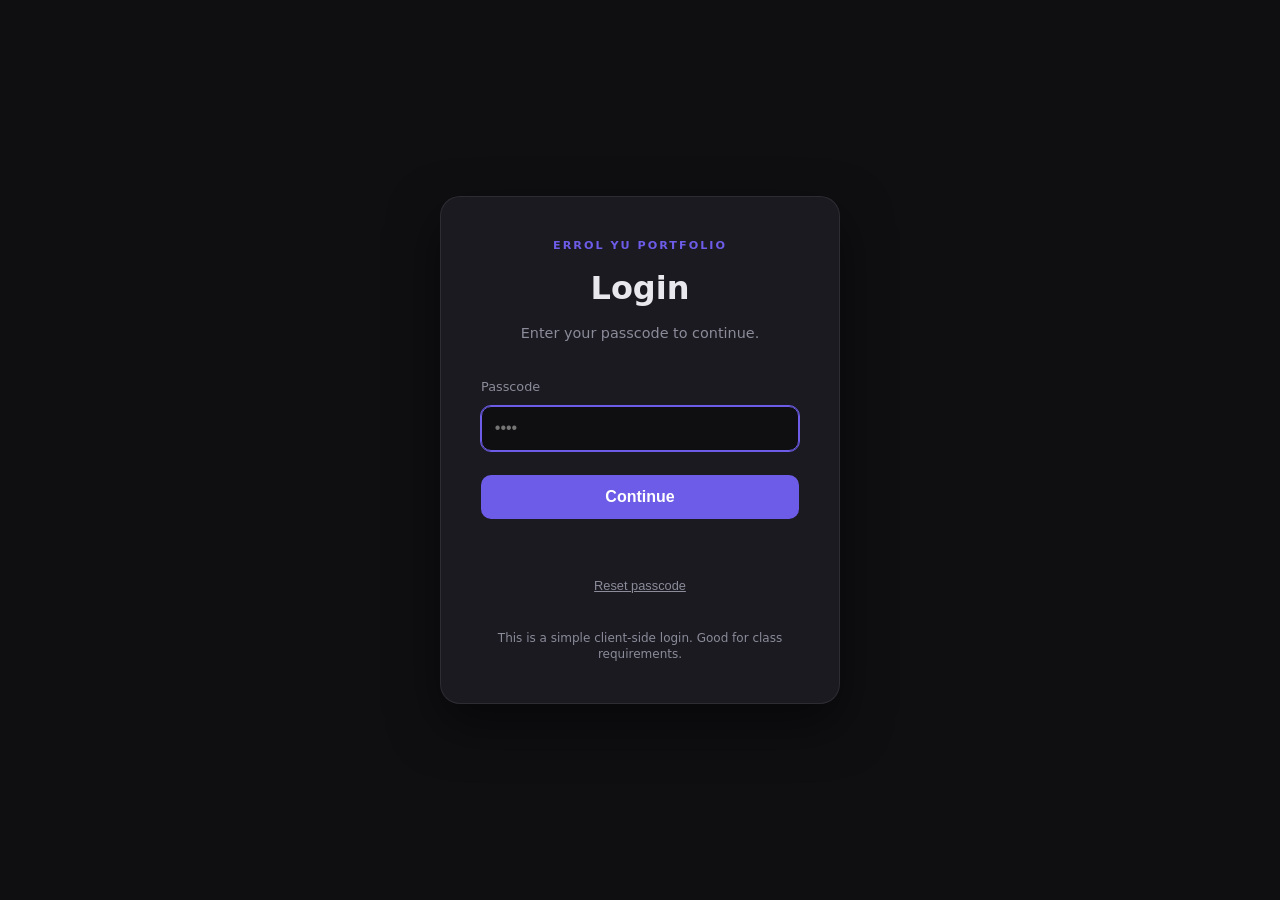
==== commit a61f6ef8: "buding" ====
--- a/index.html
+++ b/index.html
@@ -55,7 +55,7 @@
         <div class="spotify-embed">
           <iframe 
             style="border-radius:12px" 
-            src="https://open.spotify.com/embed/playlist/6f2dAMgB3c8HOPJSDBckBT?utm_source=generator" 
+            src="https://open.spotify.com/embed/playlist/6f2dAMgB3c8HOPJSDBCKBT?utm_source=generator" 
             width="100%" 
             height="352" 
             frameBorder="0" 
